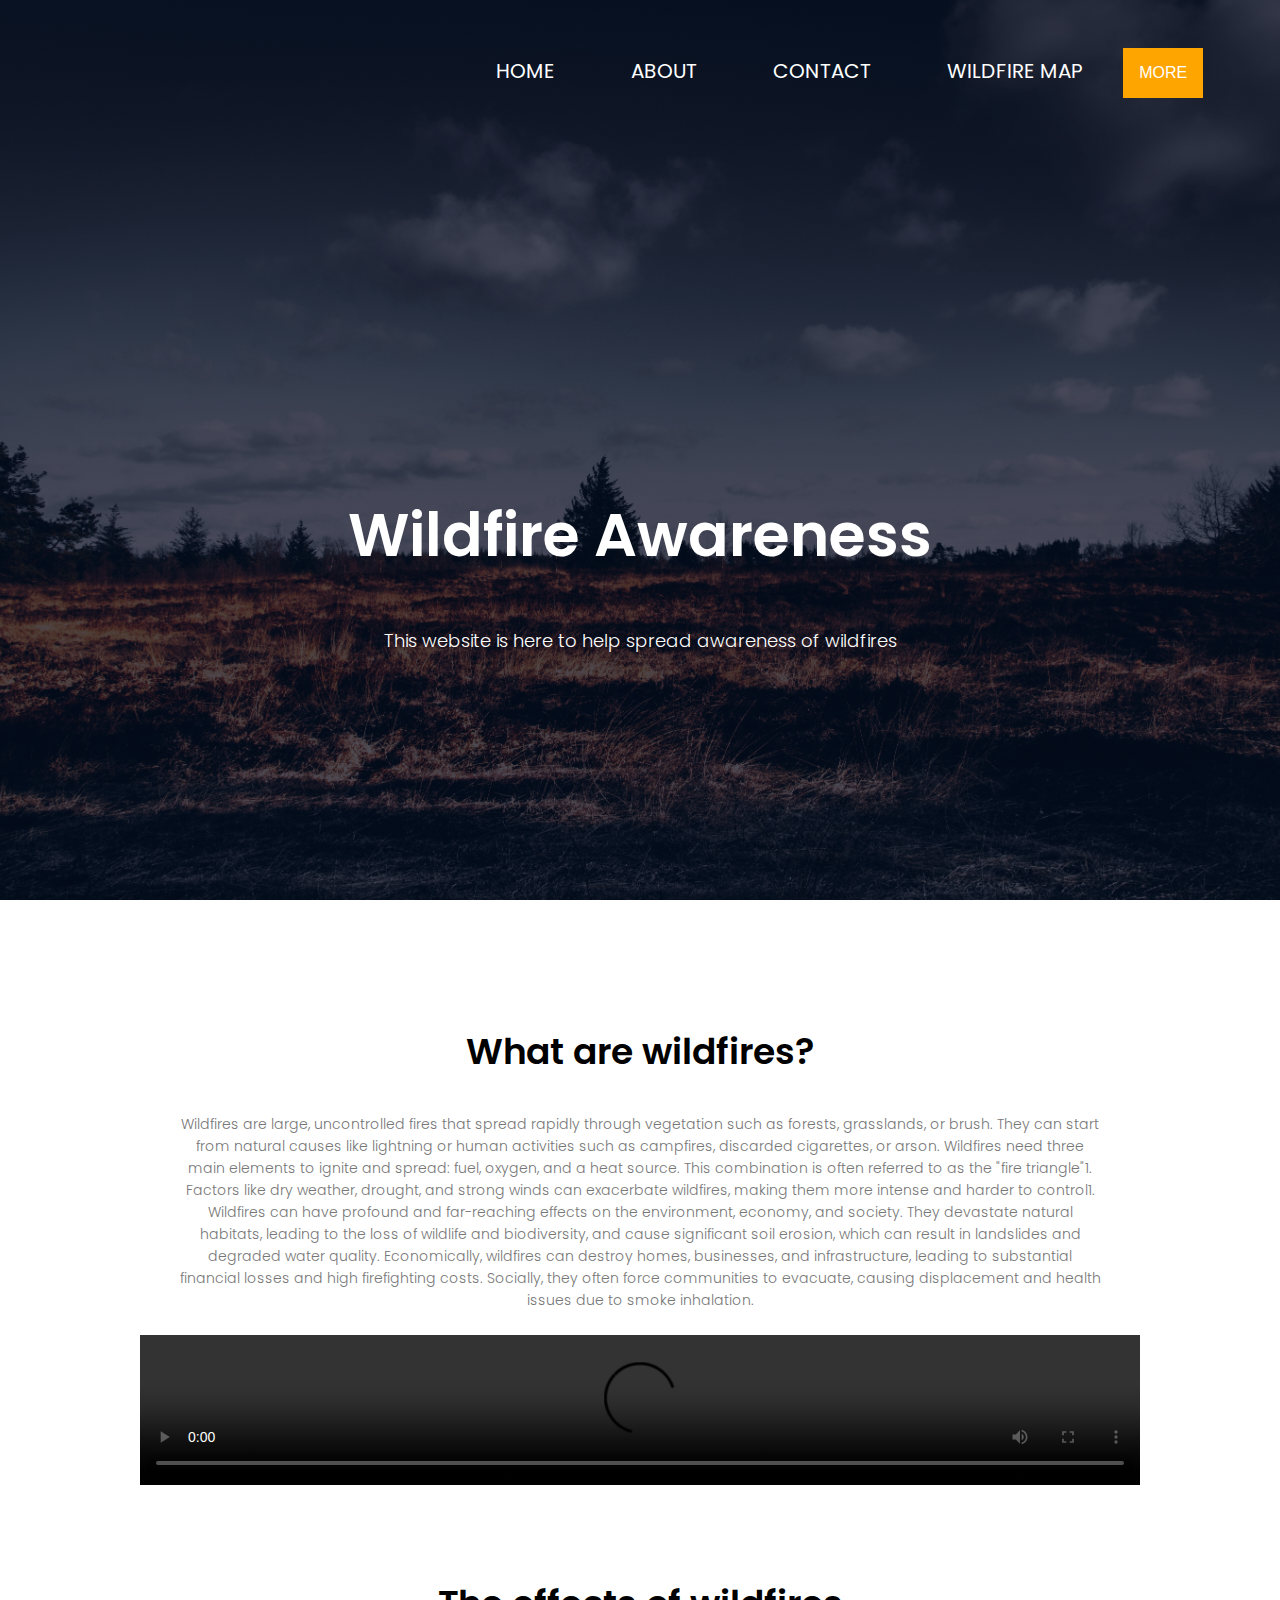
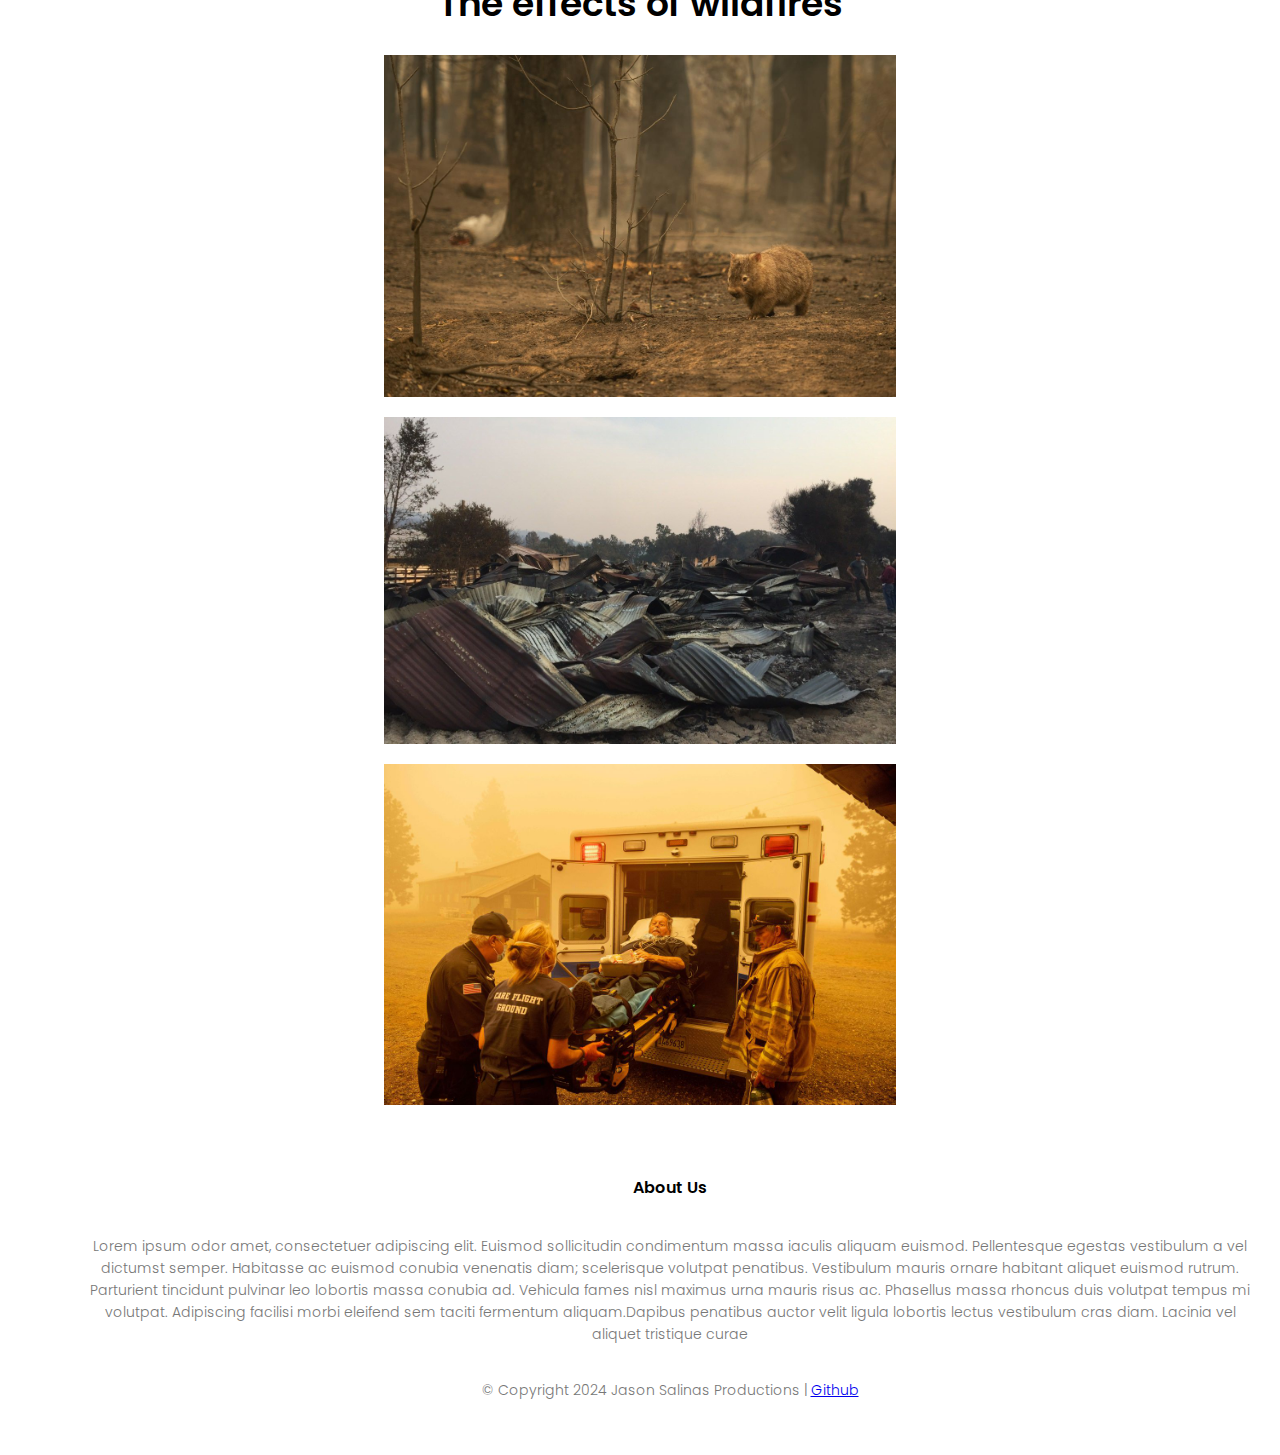
==== index.html @ 92eb092c "added video" ====
<!DOCTYPE html>
<html lang="en">
<head>
    <meta charset="UTF-8">
    <meta name="viewport" content="width=device-width, initial-scale=1.0">
    <title>Wildfire - Home</title>
    <link rel="stylesheet" href="main.css">
    <link rel="preconnect" href="https://fonts.googleapis.com">
    <link rel="preconnect" href="https://fonts.gstatic.com" crossorigin>
    <link href="https://fonts.googleapis.com/css2?family=Poppins&display=swap" rel="stylesheet">
</head>
<body>
    <header>
        <section class="header">
            <nav> 
                <div class="nav-links">
                    <ul>
                        <li><a href="index.html">HOME</a></li>
                        <li><a href="about.html">ABOUT</a></li>
                        <li><a href="">CONTACT</a></li>
                        <li><a href="">WILDFIRE MAP</a></li>
                        <div class="dropdown">
                            <button class="dropbtn">MORE</button>
                            <div class="dropdown-content">
                                <a href="#">Products</a>
                                <a href="#">Donate</a>
                                <a href="#">Wildfire Map</a>
                                <a href="#">Safety Information</a>
                                <a href="#">Gallery</a>
                                <a href="#">Prevention Tips</a>
                                <a href="#">News</a>
                            </div>
                        </div>
                    </ul>
                </div>
            </nav>
            <div class="text-box">
                <h1>Wildfire Awareness</h1>
                <p>This website is here to help spread awareness of wildfires</p>
            </div>
        </section>
        <main>
            <section class="sect1">
                <h1>What are wildfires?</h1>
                <p>Wildfires are large, uncontrolled fires that spread rapidly through vegetation such as forests, grasslands, or brush. They can start from natural causes like lightning or human activities such as campfires, discarded cigarettes, or arson. Wildfires need three main elements to ignite and spread: fuel, oxygen, and a heat source. This combination is often referred to as the "fire triangle"1. Factors like dry weather, drought, and strong winds can exacerbate wildfires, making them more intense and harder to control1. Wildfires can have profound and far-reaching effects on the environment, economy, and society. They devastate natural habitats, leading to the loss of wildlife and biodiversity, and cause significant soil erosion, which can result in landslides and degraded water quality. Economically, wildfires can destroy homes, businesses, and infrastructure, leading to substantial financial losses and high firefighting costs. Socially, they often force communities to evacuate, causing displacement and health issues due to smoke inhalation.</p>
                <video width="1000" controls>
                    <source src="media/firevideo2.mp4">
                </video>
            </section>
            <section class="sect2">
                <h1>The effects of wildfires</h1>
                    <img src="images/wildlife1.jpeg" alt="" width="1000">
                    <img src="images/fire2.jpg" alt="" width="1000">
                    <img src="images/peoplefire1.jpeg" alt="Mountains" width="1000">
            </section>
        </main>
    </header>
    <footer>
        <h4>About Us</h4>
        <p>Lorem ipsum odor amet, consectetuer adipiscing elit. Euismod sollicitudin condimentum massa iaculis aliquam euismod. Pellentesque egestas vestibulum a vel dictumst semper. Habitasse ac euismod conubia venenatis diam; scelerisque volutpat penatibus. Vestibulum mauris ornare habitant aliquet euismod rutrum. Parturient tincidunt pulvinar leo lobortis massa conubia ad. Vehicula fames nisl maximus urna mauris risus ac. Phasellus massa rhoncus duis volutpat tempus mi volutpat. Adipiscing facilisi morbi eleifend sem taciti fermentum aliquam.Dapibus penatibus auctor velit ligula lobortis lectus vestibulum cras diam. Lacinia vel aliquet tristique curae</p>
        <p>&copy; Copyright 2024 Jason Salinas Productions | <a href="https://github.com/SalinasJason" target="_blank">Github</a></p>
    </footer> 
</body>
</html>
---- main.css ----
body {
    margin: 0;
    padding: 0;
    font-family: "Poppins", sans-serif;
}

.header {
    min-height: 100vh;
    width: 100%;
    background-image: linear-gradient(rgba(4,9,30,0.7), rgba(4,9,30,0.7)), url(images/wildfirebackground1.jpg);
    background-position: center;
    background-size: cover;
    position: relative;
}

nav {
    display: flex;
    padding: 2% 6%;
    justify-content: space-between;
    align-items: center;
}

.nav-links {
    flex: 1;
    text-align: right;
   
}

.nav-links ul li {
    list-style: none;
    display: inline-block;
    padding: 14px 18px;
    position: relative;
}

.nav-links ul li a {
    color: #fff;
    text-decoration: none;
    font-size: 20px;
    padding: 14px 18px;
}

.nav-links ul li::after {
    content: '';
    width: 0%;
    height: 2px;
    background: orange;
    display: block;
    margin: auto;
    transition: 0.5S;
}

.nav-links ul li:hover::after {
    width: 100%;
}

/* Dropdown Button */
.dropbtn {
    background-color: orange;
    color: white;
    padding: 16px;
    font-size: 16px;
    border: none;
  }
  
  /* The container <div> - needed to position the dropdown content */
  .dropdown {
    position: relative;
    display: inline-block;
  }
  
  /* Dropdown Content (Hidden by Default) */
  .dropdown-content {
    display: none;
    position: absolute;
    background-color: #f1f1f1;
    min-width: 160px;
    box-shadow: 0px 8px 16px 0px rgba(0,0,0,0.2);
    z-index: 1;
  }
  
  /* Links inside the dropdown */
  .dropdown-content a {
    color: black;
    padding: 12px 16px;
    text-decoration: none;
    display: block;
  }

/* Change color of dropdown links on hover */
.dropdown-content a:hover {background-color: #ddd;}

/* Show the dropdown menu on hover */
.dropdown:hover .dropdown-content {display: block;}

/* Change the background color of the dropdown button when the dropdown content is shown */
.dropdown:hover .dropbtn {background-color: gray;}

.text-box {
    width: 90%;
    color: white;
    position: absolute;
    top: 50%;
    left: 5%;
    transition: translate(-50%,-50%);
    text-align: center;
}

.text-box h1 {
    font-size: 60px;
}

.text-box p {
    margin: 14px 40px;
    font-size: 18px;
    color: white;

}

/* Section 1 */
.sect1 {
    width: 80%;
    margin: auto;
    text-align: center;
    padding-top: 100px;
}

h1 {
    font-size: 36px;
    font-weight: 600;
}

p {
    color: #777;
    font-size: 14px;
    font-weight: 300;
    line-height: 22px;
    padding: 10px 50px;
}

.sect2 {
    width: 80%;
    margin: auto;
    text-align: center;
    padding-top: 60px;
}

.sect2 img {
    display: block;
    margin-left: auto;
    margin-right: auto;
    padding-bottom: 20px;
    width: 50%;
}

.sect3 {
    width: 80%;
    margin: auto;
    text-align: center;
}

footer {
    width: 100%;
    text-align: center;
    padding: 30px ;
  

}

footer h4 {
    margin-bottom: 25px;
    margin-top: 20px;
    font-weight: 600;
}
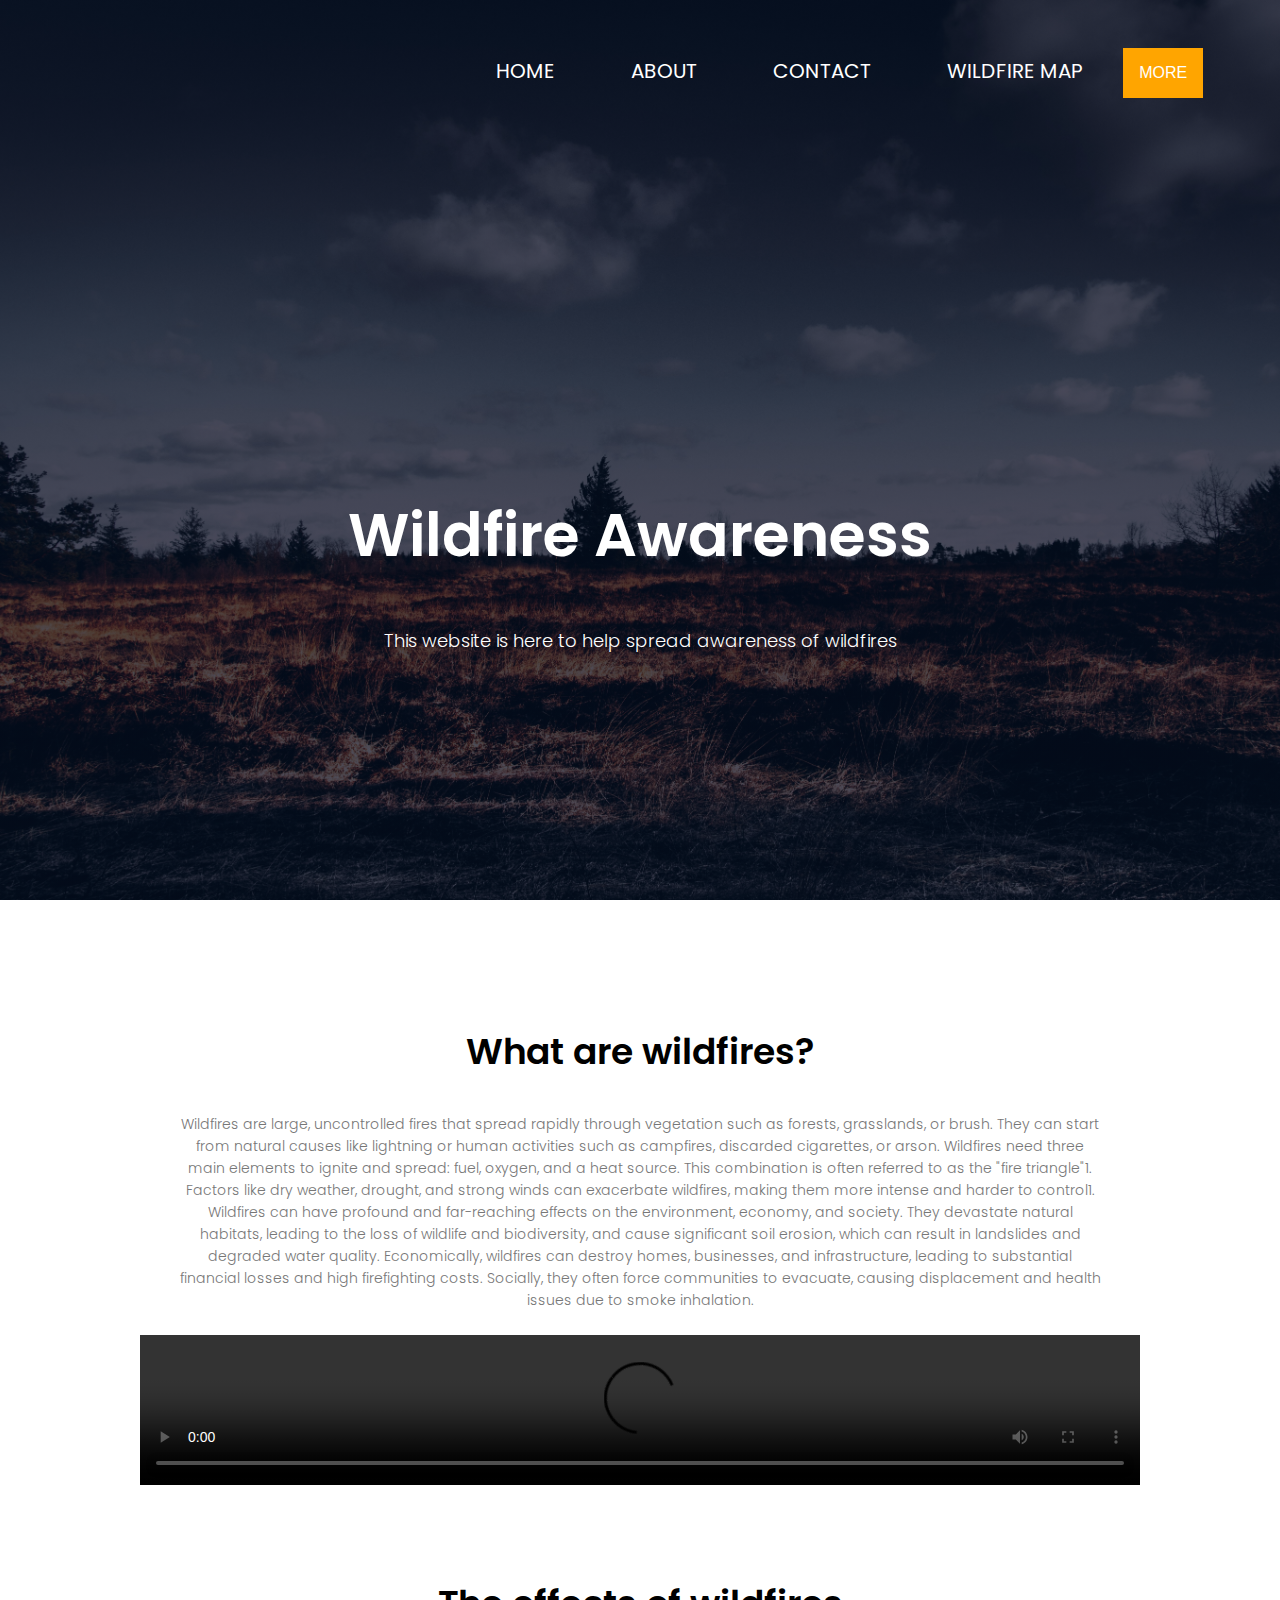
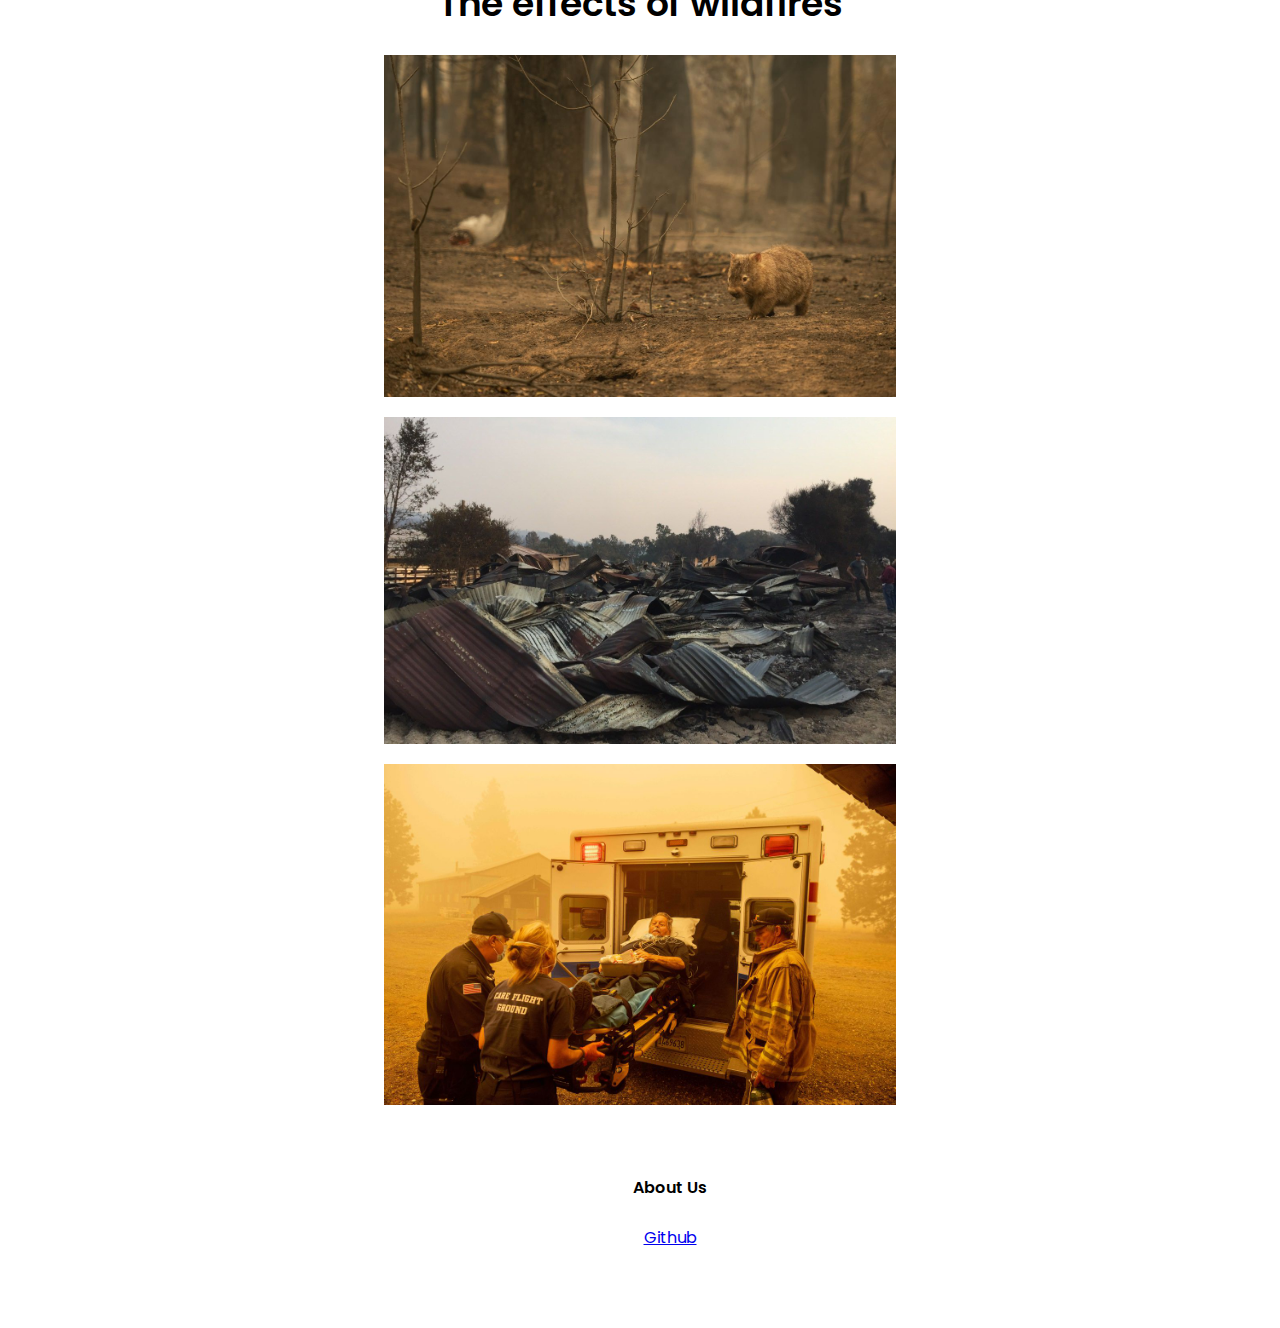
==== commit 5df435ed: "added contact page" ====
--- a/index.html
+++ b/index.html
@@ -17,7 +17,7 @@
                     <ul>
                         <li><a href="index.html">HOME</a></li>
                         <li><a href="about.html">ABOUT</a></li>
-                        <li><a href="">CONTACT</a></li>
+                        <li><a href="contact.html">CONTACT</a></li>
                         <li><a href="">WILDFIRE MAP</a></li>
                         <div class="dropdown">
                             <button class="dropbtn">MORE</button>
@@ -57,8 +57,7 @@
     </header>
     <footer>
         <h4>About Us</h4>
-        <p>Lorem ipsum odor amet, consectetuer adipiscing elit. Euismod sollicitudin condimentum massa iaculis aliquam euismod. Pellentesque egestas vestibulum a vel dictumst semper. Habitasse ac euismod conubia venenatis diam; scelerisque volutpat penatibus. Vestibulum mauris ornare habitant aliquet euismod rutrum. Parturient tincidunt pulvinar leo lobortis massa conubia ad. Vehicula fames nisl maximus urna mauris risus ac. Phasellus massa rhoncus duis volutpat tempus mi volutpat. Adipiscing facilisi morbi eleifend sem taciti fermentum aliquam.Dapibus penatibus auctor velit ligula lobortis lectus vestibulum cras diam. Lacinia vel aliquet tristique curae</p>
-        <p>&copy; Copyright 2024 Jason Salinas Productions | <a href="https://github.com/SalinasJason" target="_blank">Github</a></p>
+      <a href="https://github.com/SalinasJason" target="_blank">Github</a></p>
     </footer> 
 </body>
 </html>--- a/main.css
+++ b/main.css
@@ -171,4 +171,11 @@
     margin-bottom: 25px;
     margin-top: 20px;
     font-weight: 600;
+}
+
+.about-us {
+    width: 80%;
+    margin: auto;
+    text-align: center;
+    padding-top: 100px;
 }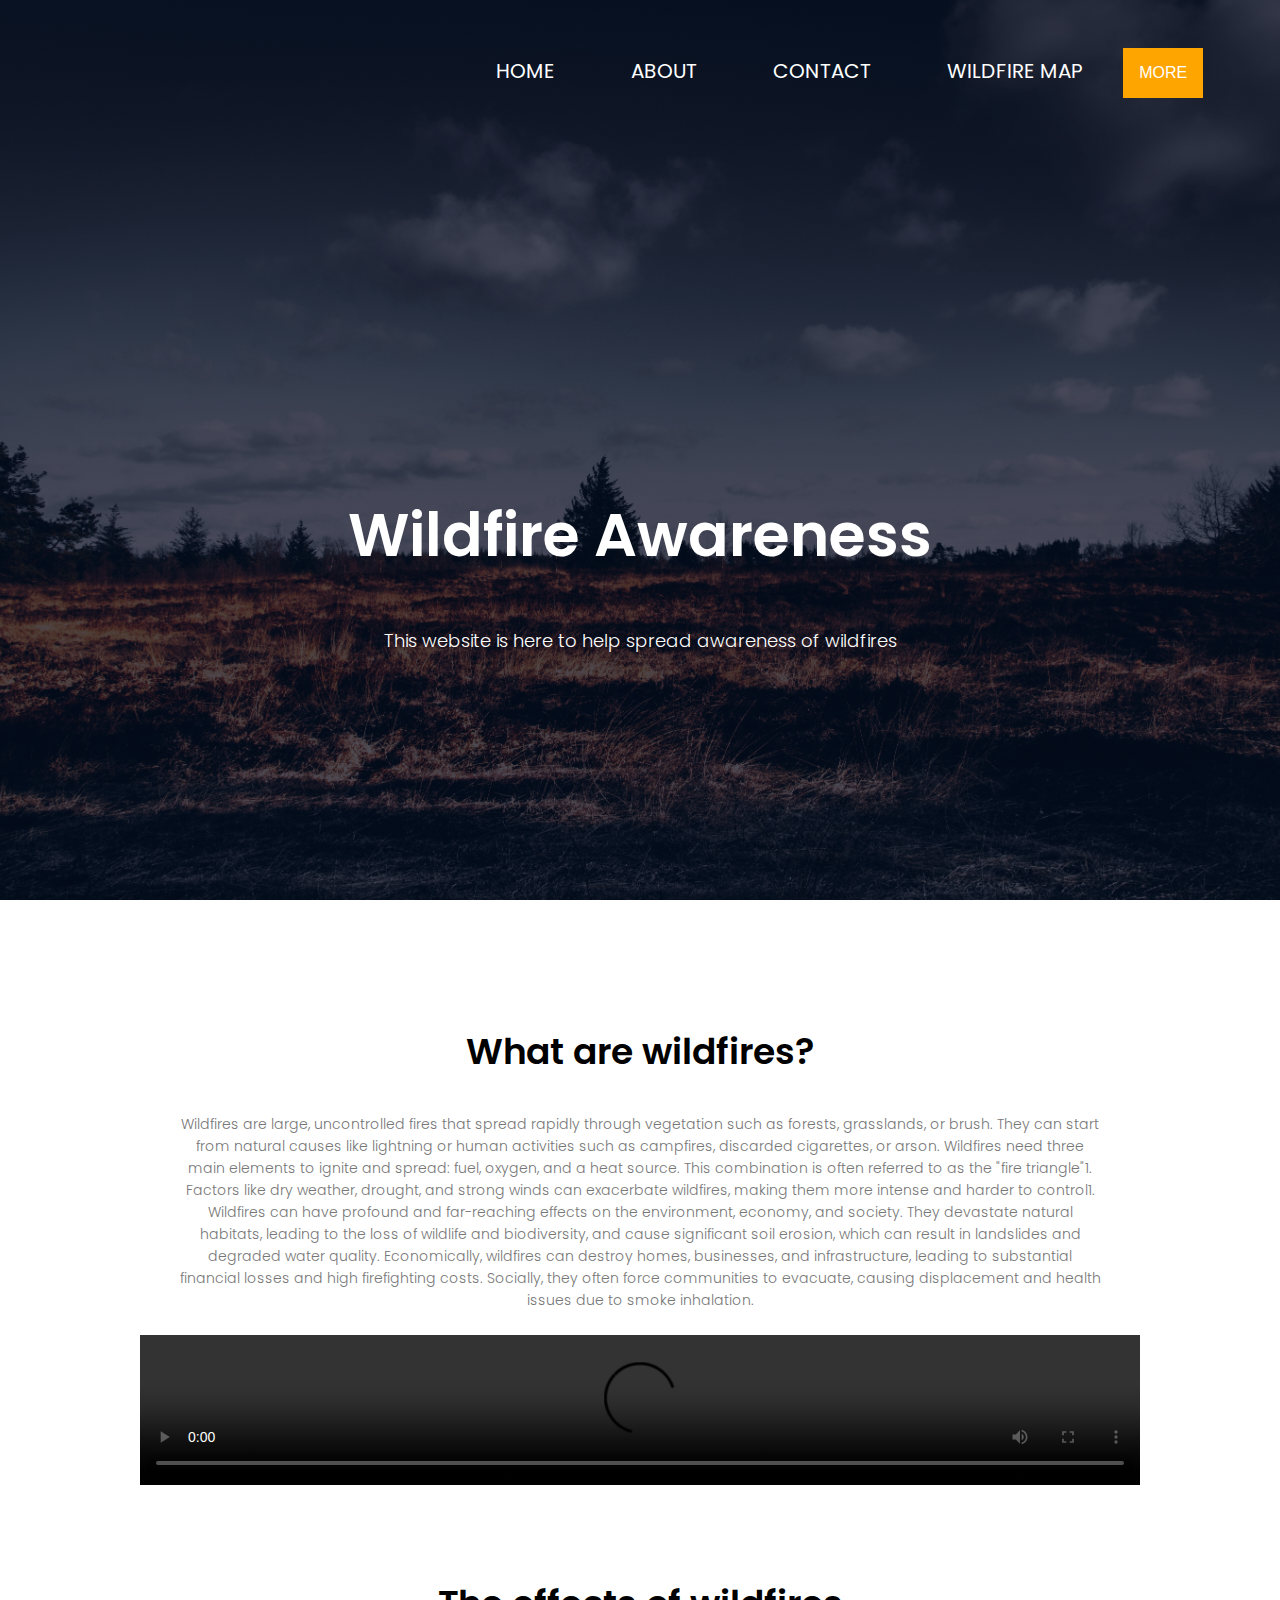
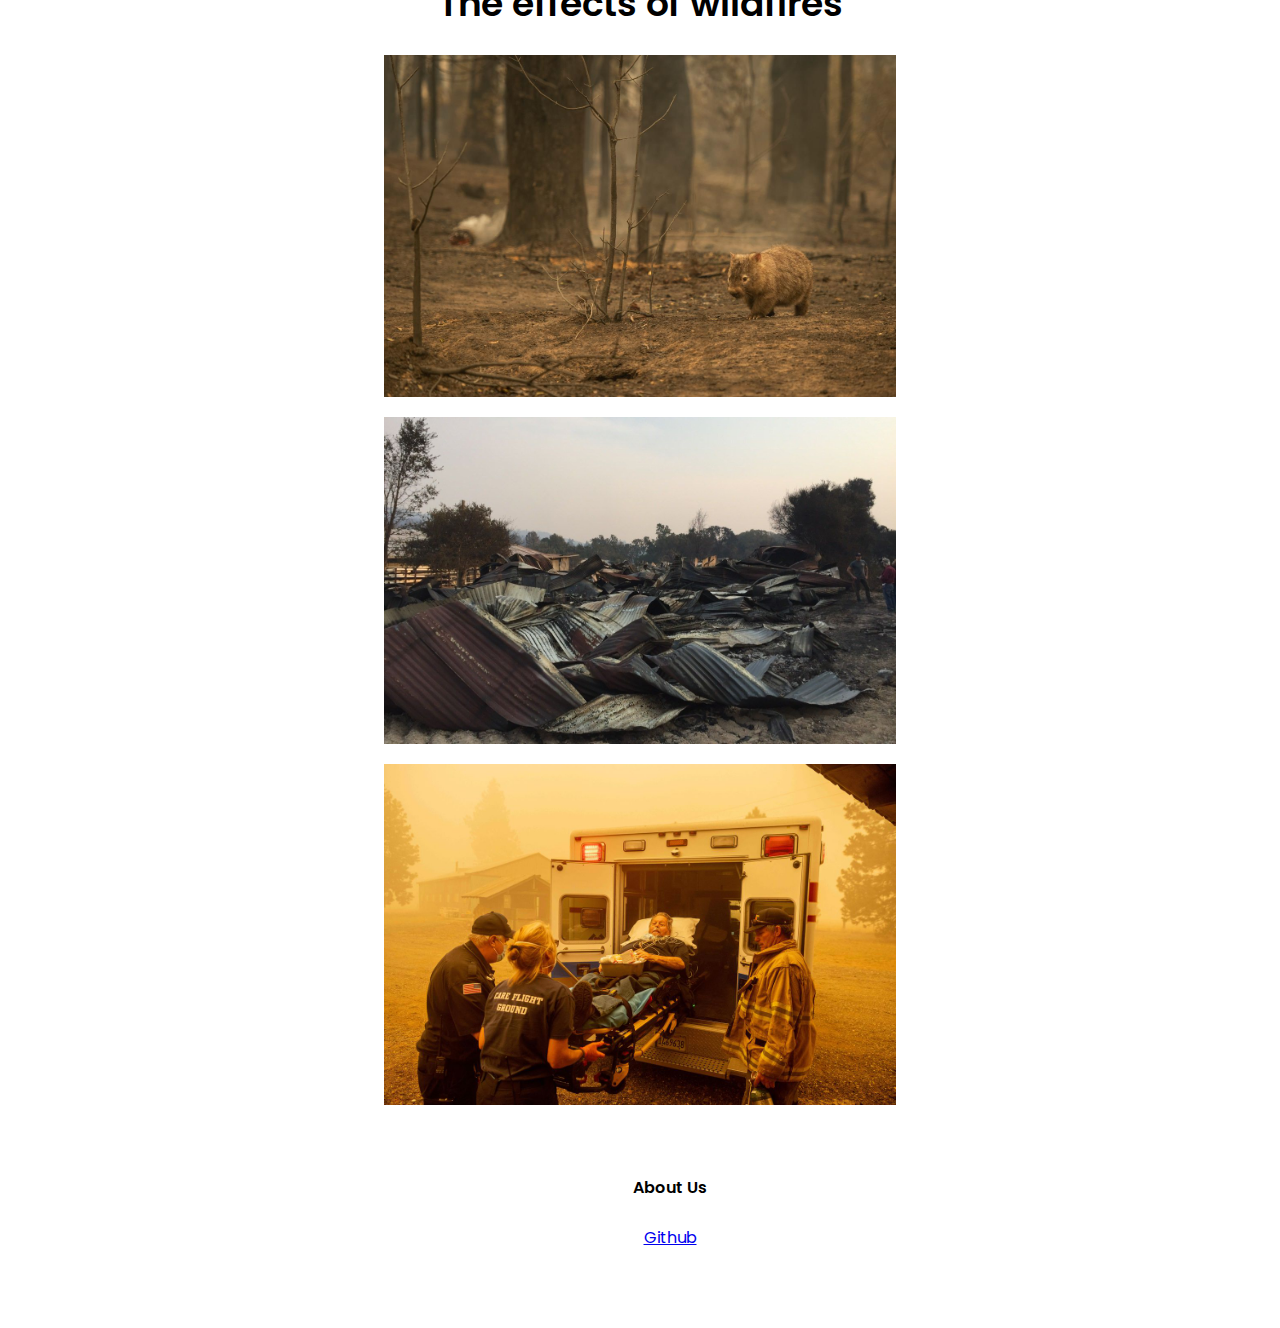
==== commit 8e03c987: "fix lines in index,html" ====
--- a/index.html
+++ b/index.html
@@ -12,7 +12,7 @@
 <body>
     <header>
         <section class="header">
-            <nav> 
+            <nav>
                 <div class="nav-links">
                     <ul>
                         <li><a href="index.html">HOME</a></li>
@@ -39,22 +39,22 @@
                 <p>This website is here to help spread awareness of wildfires</p>
             </div>
         </section>
-        <main>
-            <section class="sect1">
-                <h1>What are wildfires?</h1>
-                <p>Wildfires are large, uncontrolled fires that spread rapidly through vegetation such as forests, grasslands, or brush. They can start from natural causes like lightning or human activities such as campfires, discarded cigarettes, or arson. Wildfires need three main elements to ignite and spread: fuel, oxygen, and a heat source. This combination is often referred to as the "fire triangle"1. Factors like dry weather, drought, and strong winds can exacerbate wildfires, making them more intense and harder to control1. Wildfires can have profound and far-reaching effects on the environment, economy, and society. They devastate natural habitats, leading to the loss of wildlife and biodiversity, and cause significant soil erosion, which can result in landslides and degraded water quality. Economically, wildfires can destroy homes, businesses, and infrastructure, leading to substantial financial losses and high firefighting costs. Socially, they often force communities to evacuate, causing displacement and health issues due to smoke inhalation.</p>
-                <video width="1000" controls>
-                    <source src="media/firevideo2.mp4">
-                </video>
-            </section>
-            <section class="sect2">
-                <h1>The effects of wildfires</h1>
-                    <img src="images/wildlife1.jpeg" alt="" width="1000">
-                    <img src="images/fire2.jpg" alt="" width="1000">
-                    <img src="images/peoplefire1.jpeg" alt="Mountains" width="1000">
-            </section>
-        </main>
     </header>
+    <main>
+        <section class="sect1">
+            <h1>What are wildfires?</h1>
+            <p>Wildfires are large, uncontrolled fires that spread rapidly through vegetation such as forests, grasslands, or brush. They can start from natural causes like lightning or human activities such as campfires, discarded cigarettes, or arson. Wildfires need three main elements to ignite and spread: fuel, oxygen, and a heat source. This combination is often referred to as the "fire triangle"1. Factors like dry weather, drought, and strong winds can exacerbate wildfires, making them more intense and harder to control1. Wildfires can have profound and far-reaching effects on the environment, economy, and society. They devastate natural habitats, leading to the loss of wildlife and biodiversity, and cause significant soil erosion, which can result in landslides and degraded water quality. Economically, wildfires can destroy homes, businesses, and infrastructure, leading to substantial financial losses and high firefighting costs. Socially, they often force communities to evacuate, causing displacement and health issues due to smoke inhalation.</p>
+            <video width="1000" controls>
+                <source src="media/firevideo2.mp4">
+            </video>
+        </section>
+        <section class="sect2">
+            <h1>The effects of wildfires</h1>
+                <img src="images/wildlife1.jpeg" alt="" width="1000">
+                <img src="images/fire2.jpg" alt="" width="1000">
+                <img src="images/peoplefire1.jpeg" alt="Mountains" width="1000">
+        </section>
+    </main>
     <footer>
         <h4>About Us</h4>
       <a href="https://github.com/SalinasJason" target="_blank">Github</a></p>
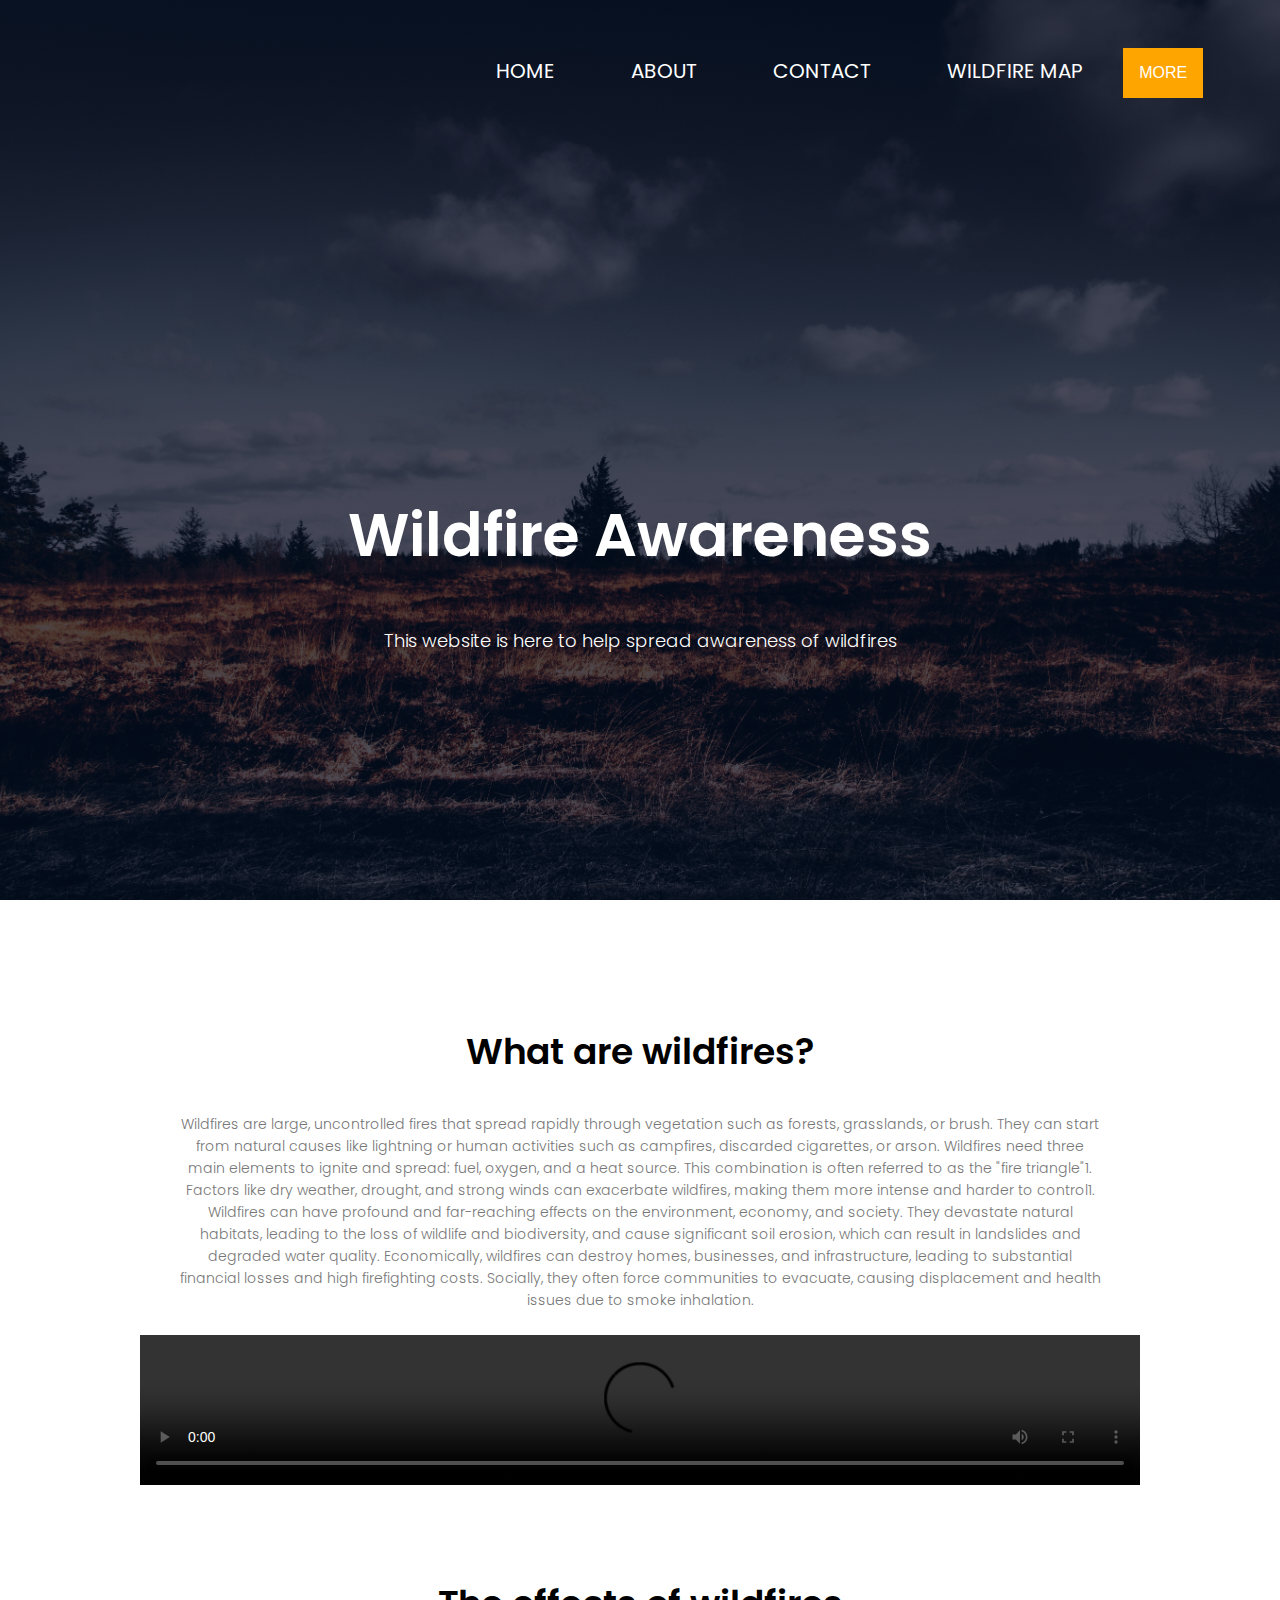
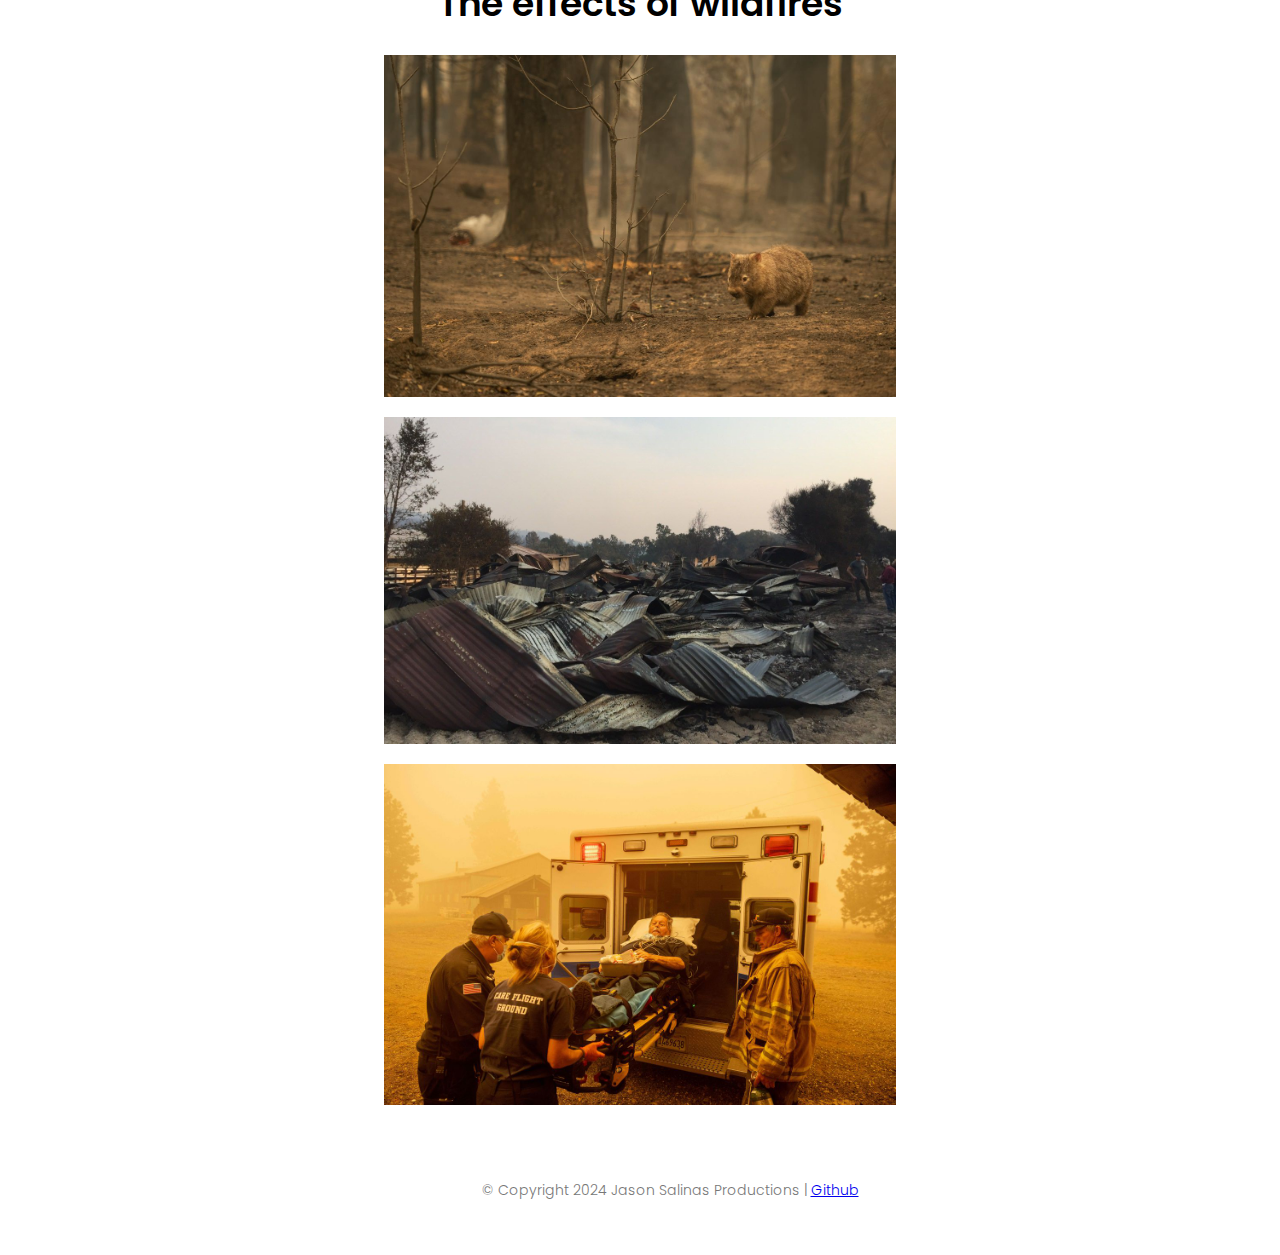
==== commit a5db073e: "added basic html with header and footer" ====
--- a/index.html
+++ b/index.html
@@ -56,8 +56,7 @@
         </section>
     </main>
     <footer>
-        <h4>About Us</h4>
-      <a href="https://github.com/SalinasJason" target="_blank">Github</a></p>
+        <p>&copy; Copyright 2024 Jason Salinas Productions | <a href="https://github.com/SalinasJason" target="_blank">Github</a></p>
     </footer> 
 </body>
 </html>--- a/main.css
+++ b/main.css
@@ -173,9 +173,94 @@
     font-weight: 600;
 }
 
+/* About us CSS content */ 
+
 .about-us {
     width: 80%;
     margin: auto;
     text-align: center;
     padding-top: 100px;
-}+}
+
+
+/* Contact us CSS content */
+
+.location {
+    width: 80%;
+    margin: auto;
+    padding: 80px;
+}
+
+.location iframe {
+    width: 100%;
+}
+
+.contact-us {
+    width: 80%;
+    margin: auto;
+}
+
+.contact-col {
+    flex-basis: 48%;
+    margin-bottom: 30px;
+} 
+
+.contact-col div {
+    display: flex;
+    align-items: center;
+    margin-bottom: 40px;
+}
+
+.contact-col div .fa {
+    font-size: 28px;
+    color: orange;
+    margin: 10px;
+    margin-right: 30px;
+}
+
+.contact-col div p {
+    padding: 0;
+}
+
+.contact-col div h5 {
+    font-size: 20px;
+    margin-bottom: 5px;
+    color: #555;
+    font-weight: 400;
+}
+
+/* Form CSS content */
+
+/* Style inputs with type="text", select elements and textareas */
+input[type=text], select, textarea {
+    width: 100%; /* Full width */
+    padding: 12px; /* Some padding */ 
+    border: 1px solid gray; /* Gray border */
+    border-radius: 4px; /* Rounded borders */
+    box-sizing: border-box; /* Make sure that padding and width stays in place */
+    margin-top: 6px; /* Add a top margin */
+    margin-bottom: 16px; /* Bottom margin */
+    resize: vertical; /* Allow the user to vertically resize the textarea (not horizontally) */
+  }
+  
+  /* Style the submit button with a specific background color etc */
+  input[type=submit] {
+    background-color: orange;
+    color: white;
+    padding: 12px 20px;
+    border: none;
+    border-radius: 4px;
+    cursor: pointer;
+  }
+  
+  /* When moving the mouse over the submit button, add a darker green color */
+  input[type=submit]:hover {
+    background-color: gray;
+  }
+  
+  /* Add a background color and some padding around the form */
+  .container {
+    border-radius: 5px;
+    
+    padding: 20px;
+  }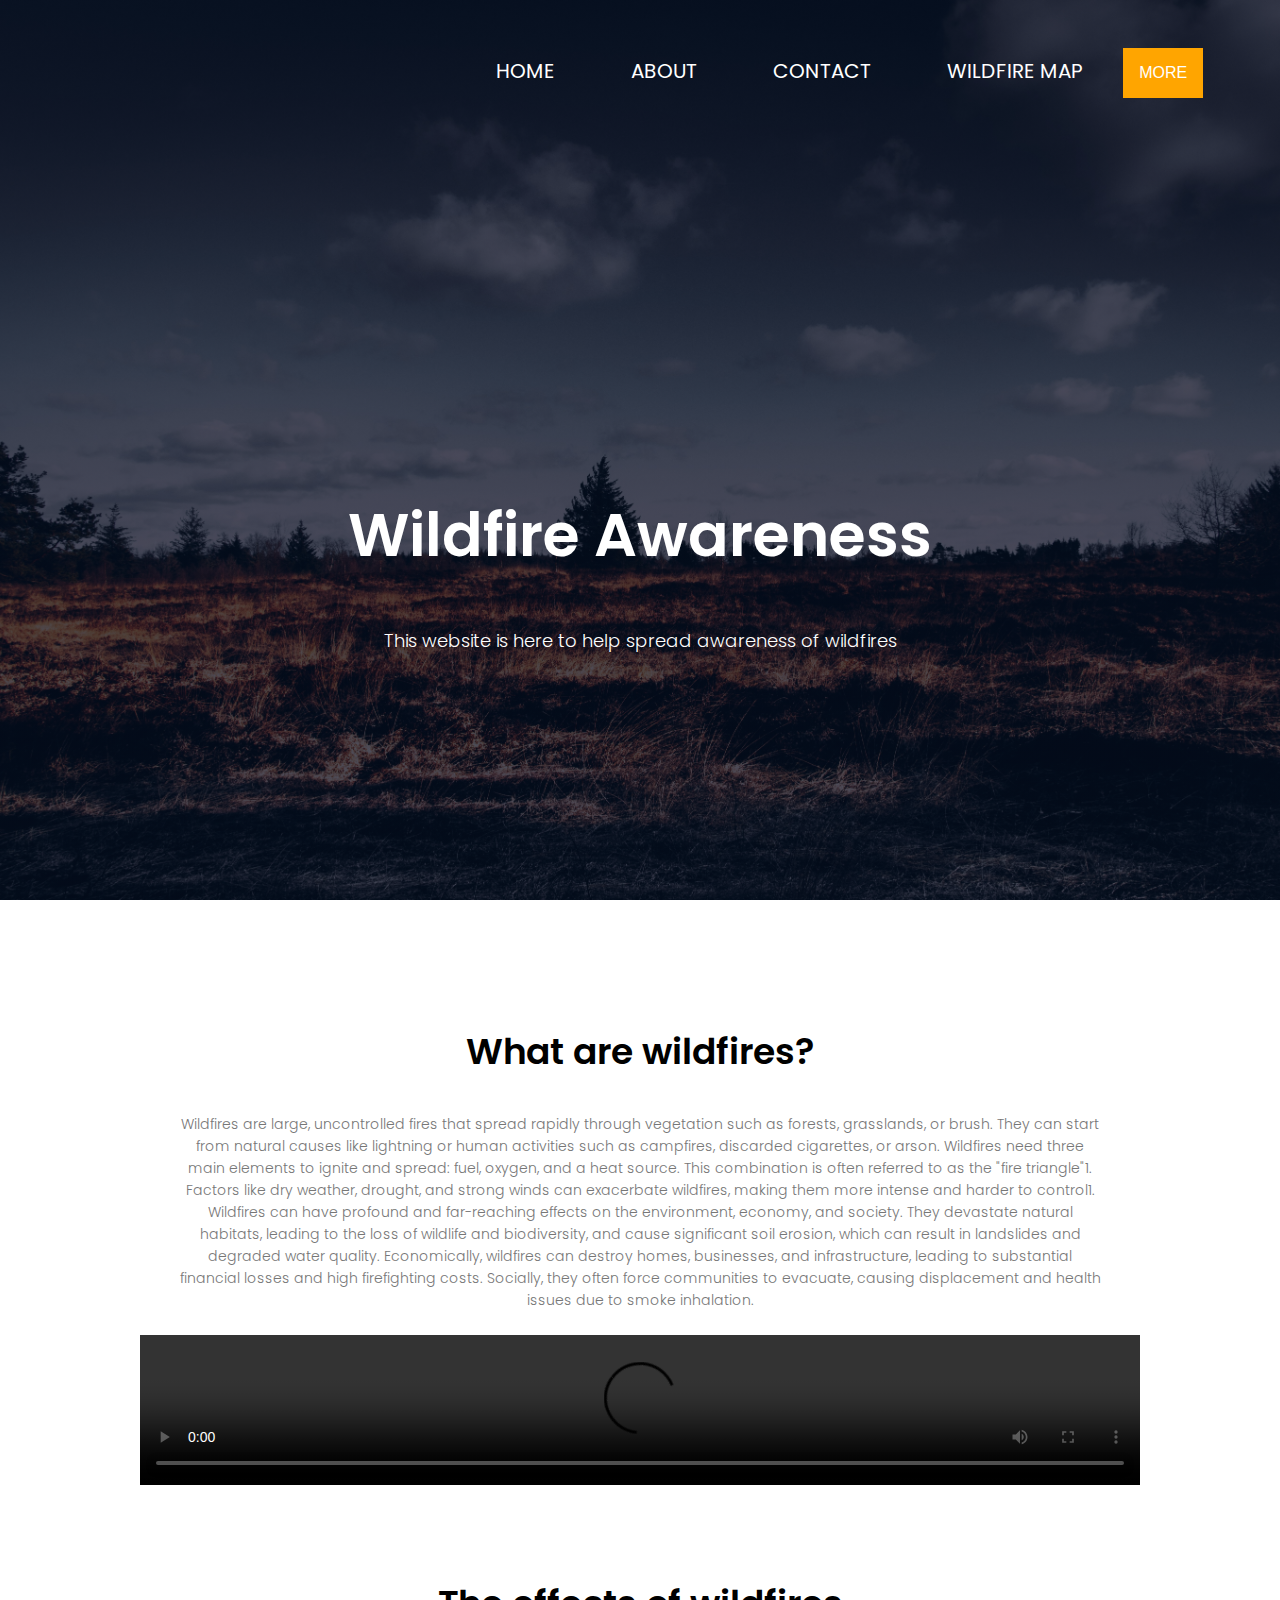
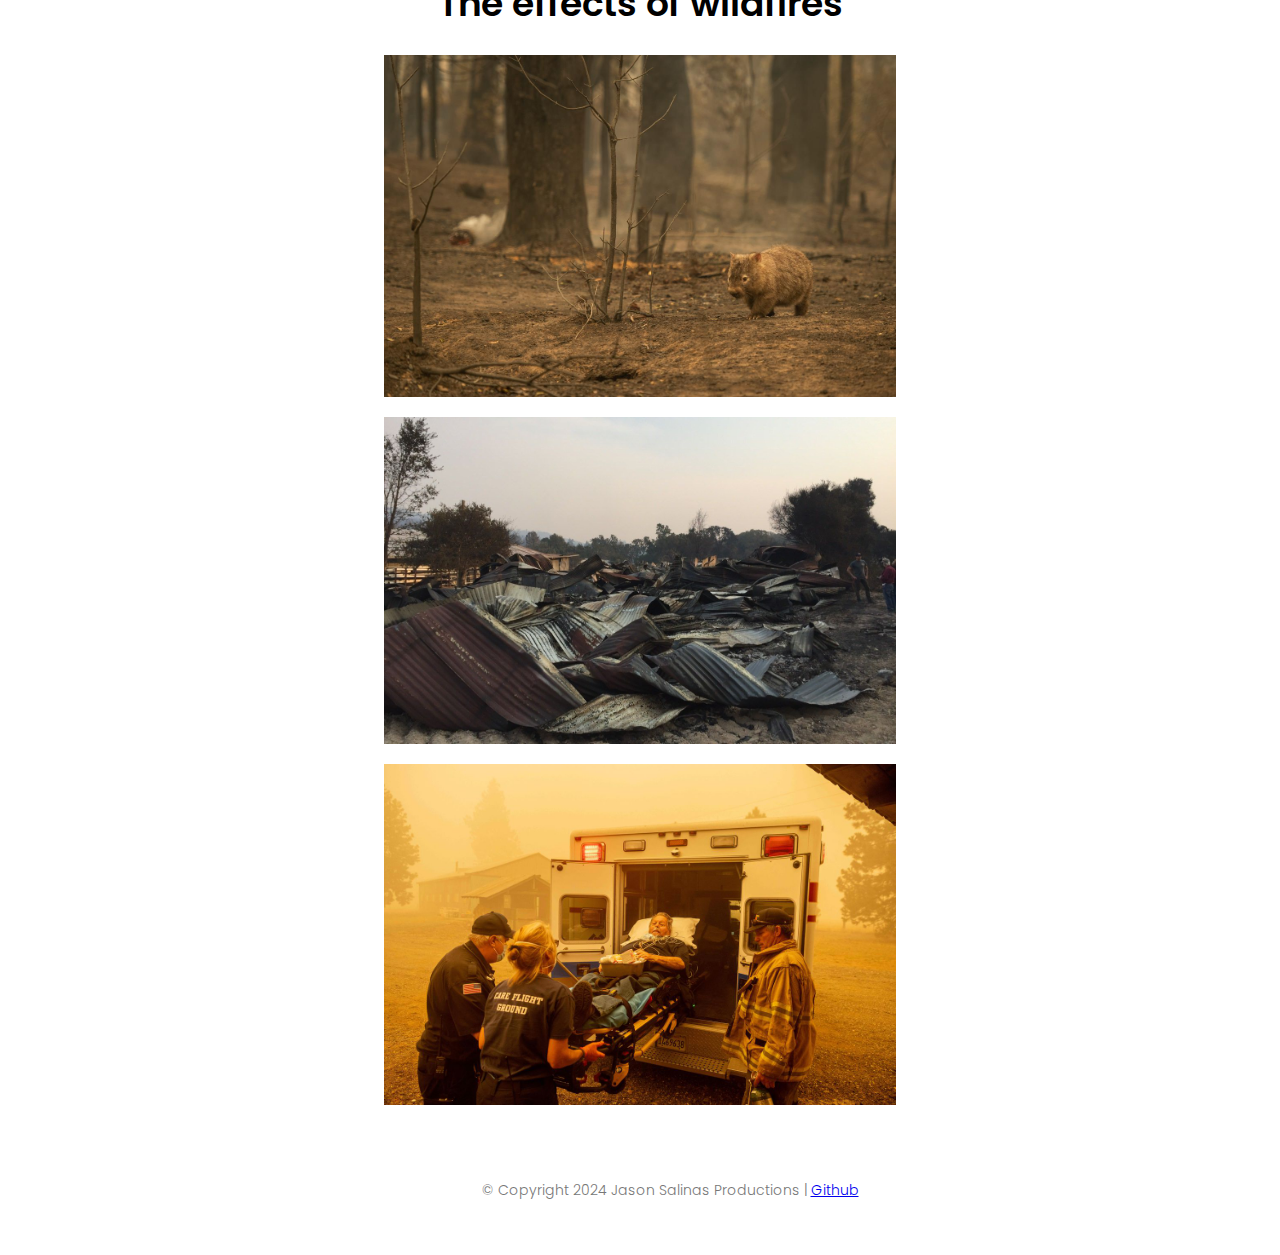
==== commit ea3f683f: "added titles to all pages" ====
--- a/index.html
+++ b/index.html
@@ -3,7 +3,7 @@
 <head>
     <meta charset="UTF-8">
     <meta name="viewport" content="width=device-width, initial-scale=1.0">
-    <title>Wildfire - Home</title>
+    <title>Wildfire Awareness - Home</title>
     <link rel="stylesheet" href="main.css">
     <link rel="preconnect" href="https://fonts.googleapis.com">
     <link rel="preconnect" href="https://fonts.gstatic.com" crossorigin>
@@ -12,23 +12,22 @@
 <body>
     <header>
         <section class="header">
-            <nav>
+            <nav> 
                 <div class="nav-links">
                     <ul>
                         <li><a href="index.html">HOME</a></li>
                         <li><a href="about.html">ABOUT</a></li>
                         <li><a href="contact.html">CONTACT</a></li>
-                        <li><a href="">WILDFIRE MAP</a></li>
+                        <li><a href="firemap.html">WILDFIRE MAP</a></li>
                         <div class="dropdown">
                             <button class="dropbtn">MORE</button>
                             <div class="dropdown-content">
-                                <a href="#">Products</a>
-                                <a href="#">Donate</a>
-                                <a href="#">Wildfire Map</a>
-                                <a href="#">Safety Information</a>
-                                <a href="#">Gallery</a>
-                                <a href="#">Prevention Tips</a>
-                                <a href="#">News</a>
+                                <a href="products.html">Products</a>
+                                <a href="donate.html">Donate</a>
+                                <a href="safety.html">Safety Information</a>
+                                <a href="gallery.html">Gallery</a>
+                                <a href="prevention.html">Prevention Tips</a>
+                                <a href="portfolio.html">Portfolio</a>
                             </div>
                         </div>
                     </ul>
--- a/main.css
+++ b/main.css
@@ -64,13 +64,13 @@
   }
   
   /* The container <div> - needed to position the dropdown content */
-  .dropdown {
+.dropdown {
     position: relative;
     display: inline-block;
   }
   
   /* Dropdown Content (Hidden by Default) */
-  .dropdown-content {
+.dropdown-content {
     display: none;
     position: absolute;
     background-color: #f1f1f1;
@@ -80,7 +80,7 @@
   }
   
   /* Links inside the dropdown */
-  .dropdown-content a {
+.dropdown-content a {
     color: black;
     padding: 12px 16px;
     text-decoration: none;
@@ -173,8 +173,7 @@
     font-weight: 600;
 }
 
-/* About us CSS content */ 
-
+/* About us section */ 
 .about-us {
     width: 80%;
     margin: auto;
@@ -182,8 +181,19 @@
     padding-top: 100px;
 }
 
-
-/* Contact us CSS content */
+.about-us p {
+    width: 45%;
+    text-align: center;
+    margin: auto;
+}
+
+
+/* Contact us section */
+#map {
+    height: 500px;
+    width: 100%;
+}
+
 
 .location {
     width: 80%;
@@ -229,22 +239,20 @@
     font-weight: 400;
 }
 
-/* Form CSS content */
-
-/* Style inputs with type="text", select elements and textareas */
+
+/* Contact us form */
 input[type=text], select, textarea {
-    width: 100%; /* Full width */
-    padding: 12px; /* Some padding */ 
-    border: 1px solid gray; /* Gray border */
-    border-radius: 4px; /* Rounded borders */
-    box-sizing: border-box; /* Make sure that padding and width stays in place */
-    margin-top: 6px; /* Add a top margin */
-    margin-bottom: 16px; /* Bottom margin */
-    resize: vertical; /* Allow the user to vertically resize the textarea (not horizontally) */
-  }
-  
-  /* Style the submit button with a specific background color etc */
-  input[type=submit] {
+    width: 100%; 
+    padding: 12px; 
+    border: 1px solid gray; 
+    border-radius: 4px; 
+    box-sizing: border-box;
+    margin-top: 6px; 
+    margin-bottom: 16px; 
+    resize: vertical; 
+  }
+  
+input[type=submit] {
     background-color: orange;
     color: white;
     padding: 12px 20px;
@@ -253,14 +261,243 @@
     cursor: pointer;
   }
   
-  /* When moving the mouse over the submit button, add a darker green color */
-  input[type=submit]:hover {
+input[type=submit]:hover {
     background-color: gray;
   }
   
-  /* Add a background color and some padding around the form */
-  .container {
+.container {
     border-radius: 5px;
+    background-color: #f2f2f2;
+    padding: 20px;
+    width: 50%;
+  }
+
+
+/* Product section */
+
+.products {
+    width: 80%;
+    margin: auto;
+    text-align: center;
+    padding-top: 2%;
+    padding-bottom: 3%;
+}
+
+.card {
+    box-shadow: 0 4px 8px 0 rgba(0, 0, 0, 0.2);
+    max-width: 500px;
+    margin: 10px 200px;
+    text-align: center;
+    font-family: arial; 
+    float: left;
+  }
+
+.card-2 {
+    box-shadow: 0 4px 8px 0 rgba(0, 0, 0, 0.2);
+    max-width: 500px;
+    margin: 10px 200px;
+    text-align: center;
+    font-family: arial;
+    float: right;
+  }
+  
+.card-3 {
+    box-shadow: 0 4px 8px 0 rgba(0, 0, 0, 0.2);
+    max-width: 510px;
+    margin: auto;
+    text-align: center;
+    font-family: arial; 
+  }
+
+.price {
+    color: grey;
+    font-size: 22px;
+  }
+  
+.card button, .card-2 button, .card-3 button {
+    border: none;
+    outline: 0;
+    padding: 12px;
+    color: white;
+    background-color: #000;
+    text-align: center;
+    cursor: pointer;
+    width: 100%;
+    font-size: 18px;
+  }
+  
+.card button:hover,  .card-2 button:hover,  .card-3 button:hover  {
+    opacity: 0.7;
+  }
+
+  /* Donate section */
+.donate {
+    width: 80%;
+    margin: auto;
+    text-align: center;
+    padding-top: 2%;
+    padding-bottom: 3%;
+}
+
+.row {
+  display: -ms-flexbox; /* IE10 */
+  display: flex;
+  -ms-flex-wrap: wrap; /* IE10 */
+  flex-wrap: wrap;
+  margin: 0 -16px;
+}
+
+.col-25 {
+  -ms-flex: 25%; /* IE10 */
+  flex: 25%;
+}
+
+.col-50 {
+  -ms-flex: 50%; /* IE10 */
+  flex: 50%;
+}
+
+.col-75 {
+  -ms-flex: 75%; /* IE10 */
+  flex: 75%;
+}
+
+.col-25,
+.col-50,
+.col-75 {
+  padding: 0 16px;
+}
+
+.container2 {
+  background-color: #f2f2f2;
+  padding: 5px 20px 15px 20px;
+  border: 1px solid lightgrey;
+  border-radius: 3px;
+}
+
+input[type=text] {
+  width: 100%;
+  margin-bottom: 20px;
+  margin-right: 20px;
+  padding: 12px;
+  border: 1px solid #ccc;
+  border-radius: 3px;
+}
+
+label {
+  margin-bottom: 10px;
+  display: block;
+}
+
+.icon-container {
+  margin-bottom: 20px;
+  padding: 7px 0;
+  font-size: 24px;
+}
+
+/* Safety section */
+.safetycontent img {
+    float: right;
+    width: 30%;
+    margin-top: 15px;
+    margin-bottom: 10px;
+    margin-right: 5%;
+    box-shadow: 0 8px 8px 0 rgba(0, 0, 0, 0.2);
+
+}
+
+.safetycontent h1 {
+    width: 50%;
+    margin: 10px;
+    margin-left: 4%;
+    text-align: left;
+    padding-top: 2%;
+    padding-bottom: 1%;
+}
+
+.safetycontent  p {
+    box-sizing: border-box;
+    margin-top: 0;
+    margin-bottom: 10px;
+    margin-right: 40%;
+    margin-left: 3%;
+    font-size: 16px;
+    line-height: 26px;
+}
+
+/* Gallery section */
+.gallery img {
+    width: 30%;
+    height: auto;
+    margin: 3px;
+    box-shadow: 0 8px 8px 0 rgba(0, 0, 0, 0.2);
+}
+
+/* Prevention section */
+.prevention1 h1{
+    width: 50%;
+    margin: 10px;
+    margin-left: 4%;
+    text-align: left;
+    padding-top: 2%;
+    padding-bottom: 1%;
+}
+
+.prevention1 p {
+    box-sizing: border-box;
+    margin-top: 0;
+    margin-bottom: 10px;
+    margin-right: 40%;
+    margin-left: 3%;
+    font-size: 16px;
+    line-height: 26px;
+   
+}
+
+.prevention1 img {
+    float: right;
+    width: 20%;
+    margin-top: 15px;
+    margin-bottom: 10px;
+    margin-right: 10%;
+    box-shadow: 0 8px 8px 0 rgba(0, 0, 0, 0.2);
+}
+
+/* Portfolio section */
+.portfolio1 {
+    width: 30%;
+    margin: auto;
+    padding-top: 100px;
+    border: 1px solid gray; 
+    border-radius: 4px; 
+    padding-top: 0;
+    margin-top: 30px;
     
-    padding: 20px;
-  }+    
+}
+
+.portfolio1 h1 {
+    background-color: black;   
+    font-size: 50px; 
+    color: white;
+    text-align: center;
+    margin-top: 0;
+    
+}
+
+.portfolio1 h2{
+    font-size: 200%;
+    margin-left: 20px;
+}
+
+.portfolio1 h3{
+    margin-left: 20px;
+    margin-bottom: 0;
+}
+
+.portfolio1 p {
+    font-size: 16px;
+    line-height: 26px;
+    width: 90%;
+    padding-top: 0;
+}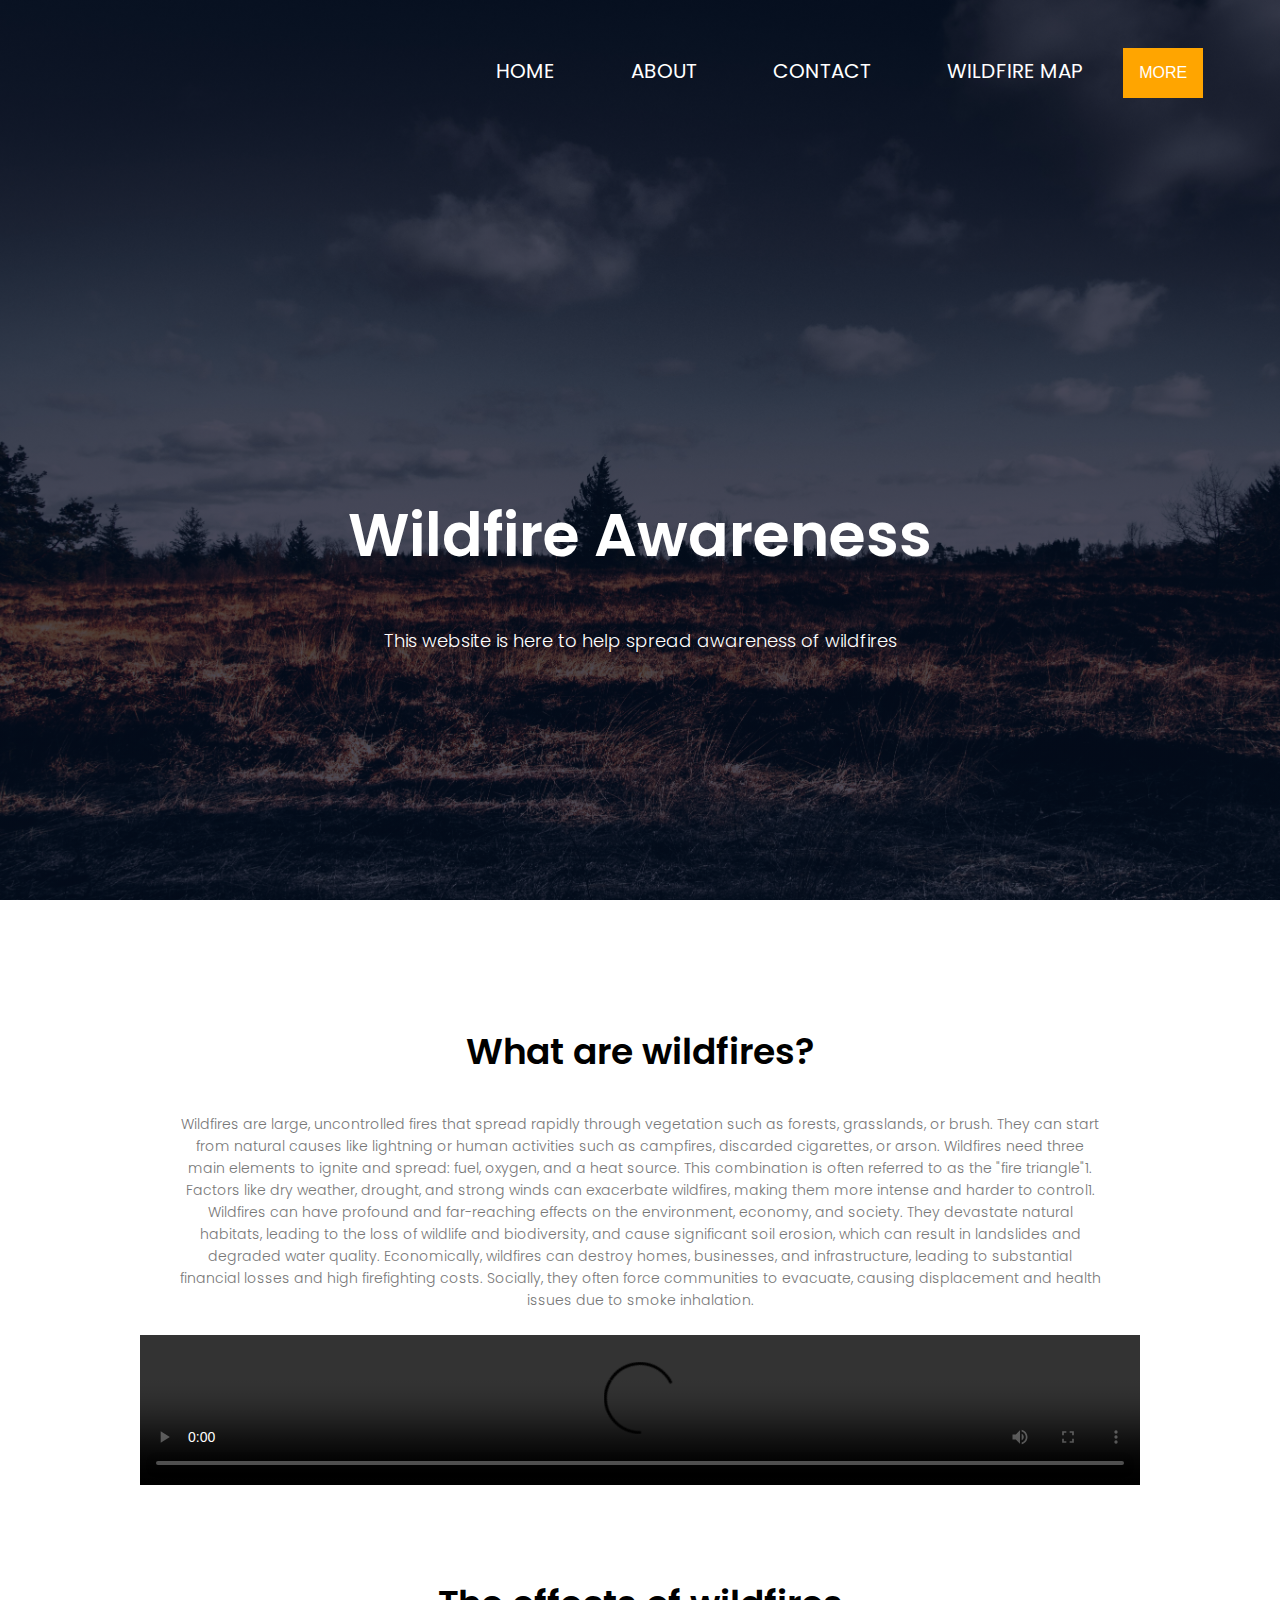
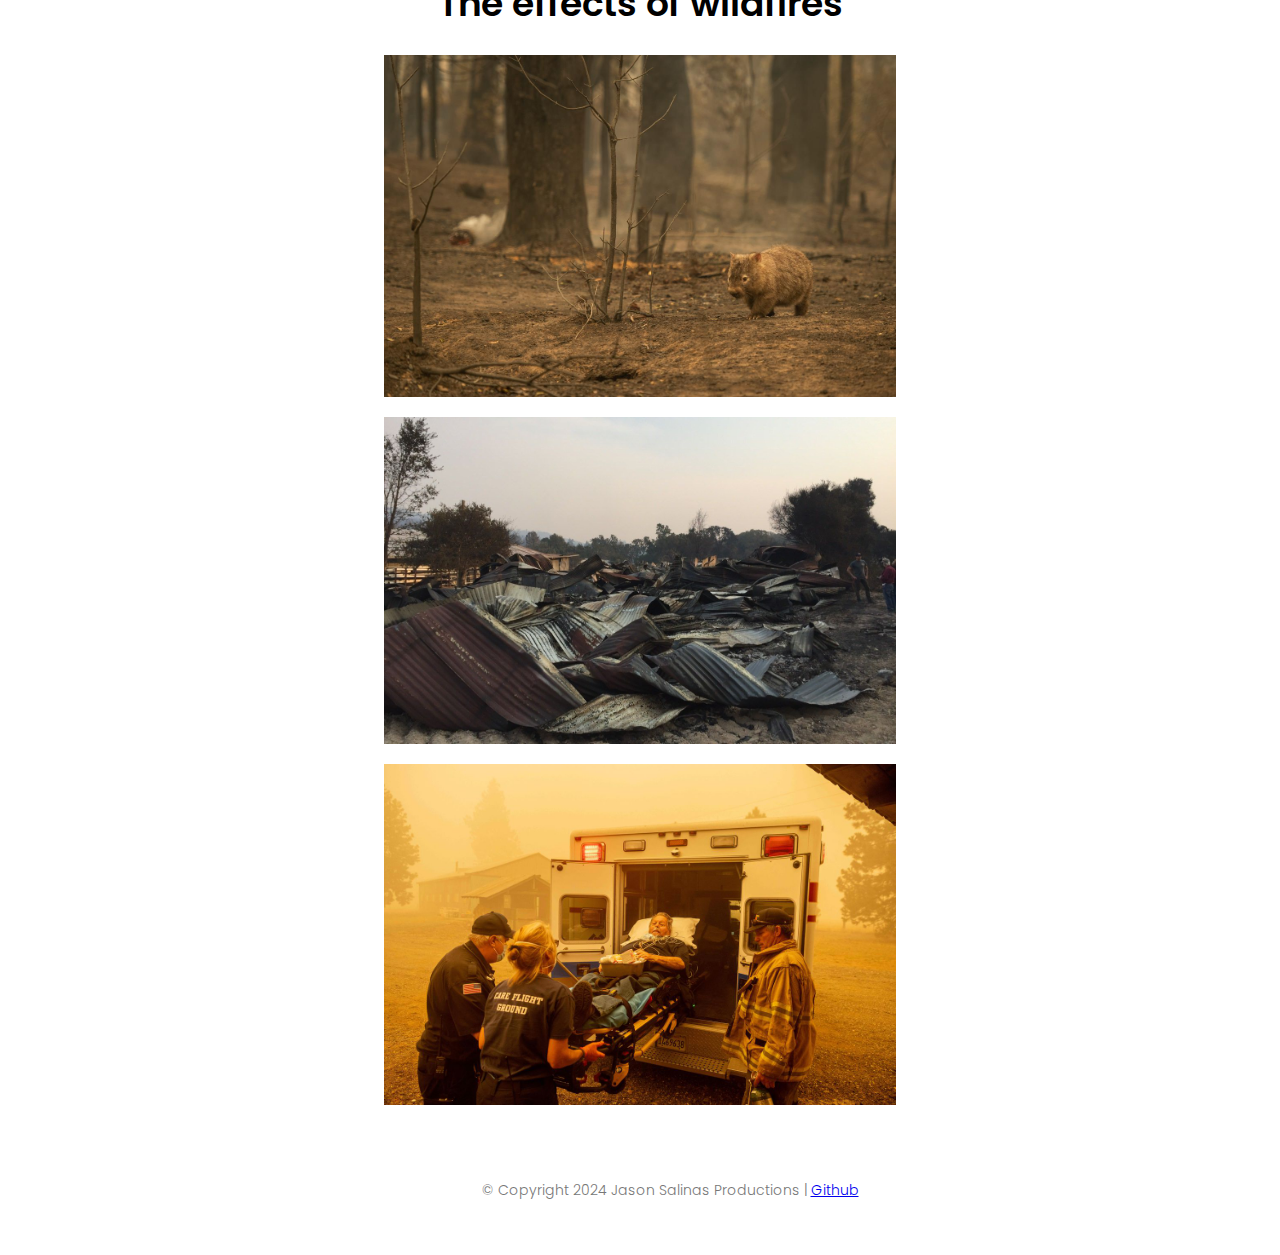
==== commit 7bd8123f: "added comments to all pages" ====
--- a/index.html
+++ b/index.html
@@ -5,13 +5,16 @@
     <meta name="viewport" content="width=device-width, initial-scale=1.0">
     <title>Wildfire Awareness - Home</title>
     <link rel="stylesheet" href="main.css">
+    <link rel="short icon" href="favicon.ico">
     <link rel="preconnect" href="https://fonts.googleapis.com">
     <link rel="preconnect" href="https://fonts.gstatic.com" crossorigin>
     <link href="https://fonts.googleapis.com/css2?family=Poppins&display=swap" rel="stylesheet">
 </head>
 <body>
+    <!-- Header -->
     <header>
         <section class="header">
+            <!-- Navigation section -->
             <nav> 
                 <div class="nav-links">
                     <ul>
@@ -33,6 +36,7 @@
                     </ul>
                 </div>
             </nav>
+            <!-- Title text -->
             <div class="text-box">
                 <h1>Wildfire Awareness</h1>
                 <p>This website is here to help spread awareness of wildfires</p>
@@ -40,6 +44,7 @@
         </section>
     </header>
     <main>
+        <!-- Home section -->
         <section class="sect1">
             <h1>What are wildfires?</h1>
             <p>Wildfires are large, uncontrolled fires that spread rapidly through vegetation such as forests, grasslands, or brush. They can start from natural causes like lightning or human activities such as campfires, discarded cigarettes, or arson. Wildfires need three main elements to ignite and spread: fuel, oxygen, and a heat source. This combination is often referred to as the "fire triangle"1. Factors like dry weather, drought, and strong winds can exacerbate wildfires, making them more intense and harder to control1. Wildfires can have profound and far-reaching effects on the environment, economy, and society. They devastate natural habitats, leading to the loss of wildlife and biodiversity, and cause significant soil erosion, which can result in landslides and degraded water quality. Economically, wildfires can destroy homes, businesses, and infrastructure, leading to substantial financial losses and high firefighting costs. Socially, they often force communities to evacuate, causing displacement and health issues due to smoke inhalation.</p>
@@ -54,6 +59,7 @@
                 <img src="images/peoplefire1.jpeg" alt="Mountains" width="1000">
         </section>
     </main>
+    <!-- Footer section -->
     <footer>
         <p>&copy; Copyright 2024 Jason Salinas Productions | <a href="https://github.com/SalinasJason" target="_blank">Github</a></p>
     </footer> 
--- a/main.css
+++ b/main.css
@@ -1,3 +1,4 @@
+/* Main CSS */
 body {
     margin: 0;
     padding: 0;
@@ -13,6 +14,7 @@
     position: relative;
 }
 
+/* Navigation section */
 nav {
     display: flex;
     padding: 2% 6%;
@@ -102,7 +104,6 @@
     position: absolute;
     top: 50%;
     left: 5%;
-    transition: translate(-50%,-50%);
     text-align: center;
 }
 
@@ -124,6 +125,7 @@
     text-align: center;
     padding-top: 100px;
 }
+
 
 h1 {
     font-size: 36px;
@@ -340,25 +342,25 @@
 }
 
 .row {
-  display: -ms-flexbox; /* IE10 */
+  display: -ms-flexbox; 
   display: flex;
-  -ms-flex-wrap: wrap; /* IE10 */
+  -ms-flex-wrap: wrap; 
   flex-wrap: wrap;
   margin: 0 -16px;
 }
 
 .col-25 {
-  -ms-flex: 25%; /* IE10 */
+  -ms-flex: 25%; 
   flex: 25%;
 }
 
 .col-50 {
-  -ms-flex: 50%; /* IE10 */
+  -ms-flex: 50%; 
   flex: 50%;
 }
 
 .col-75 {
-  -ms-flex: 75%; /* IE10 */
+  -ms-flex: 75%; 
   flex: 75%;
 }
 
